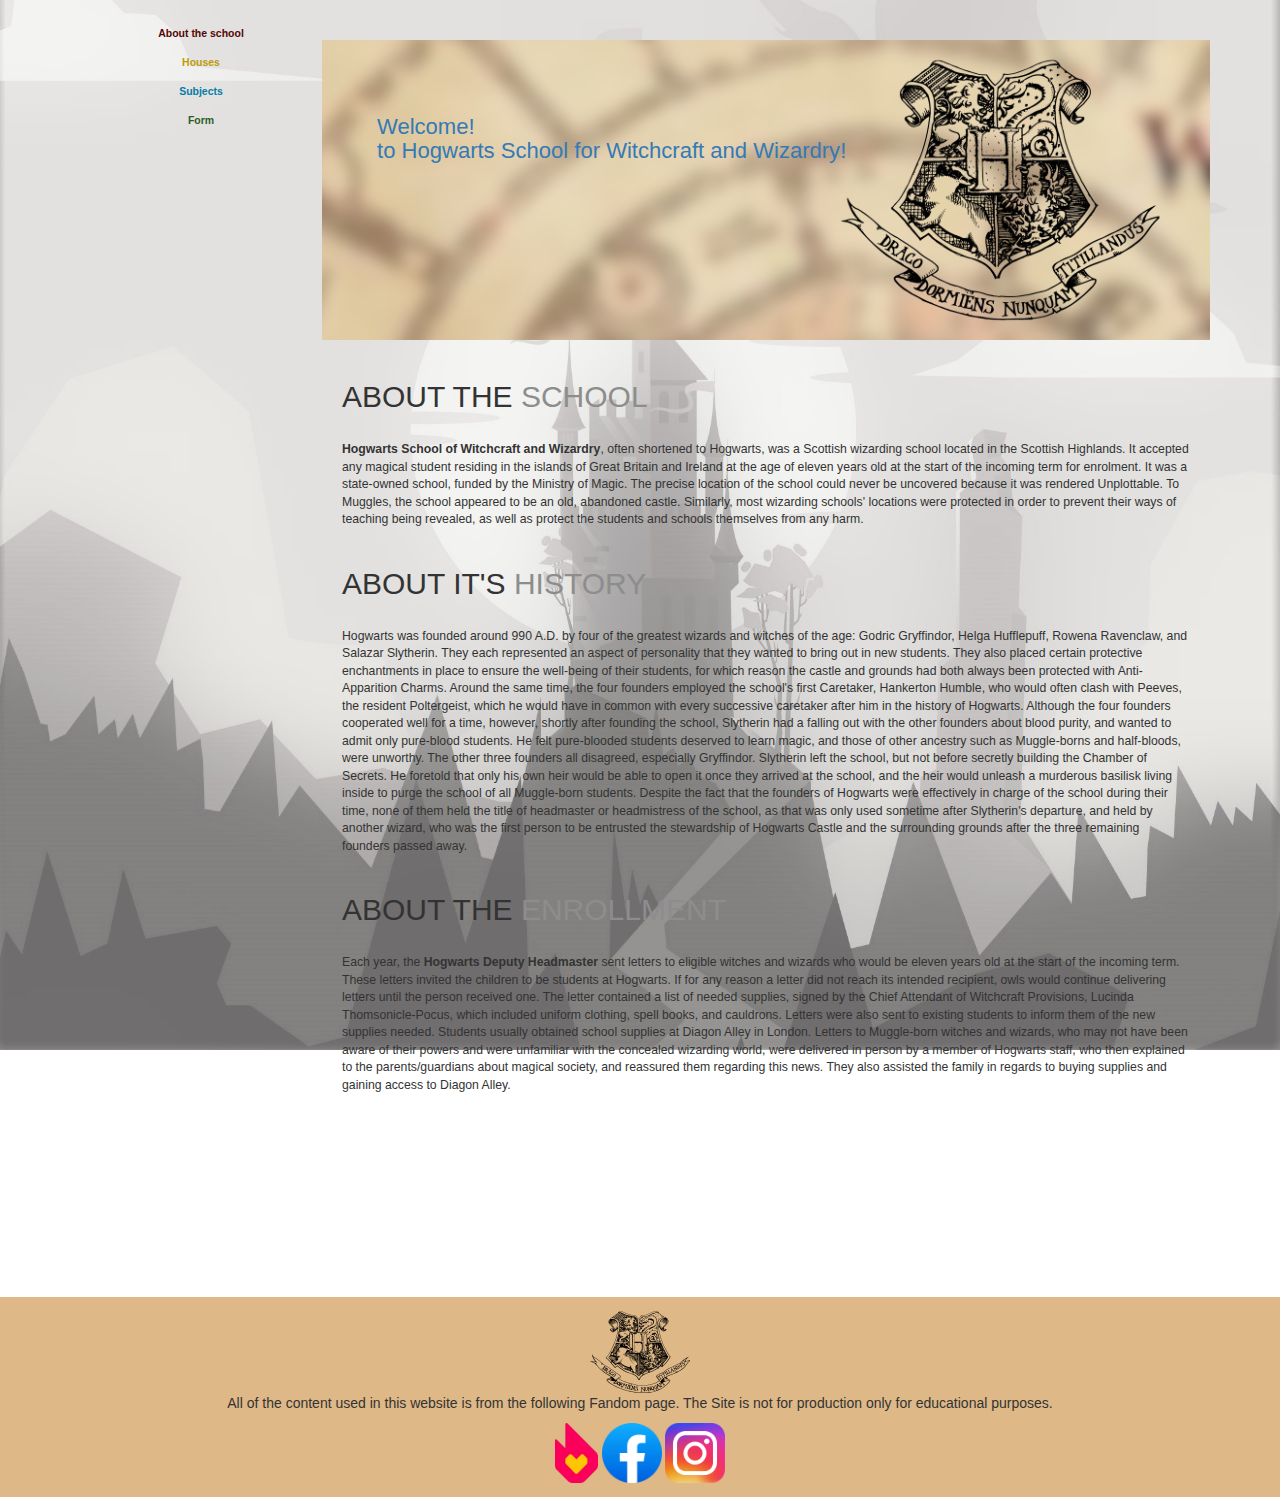
==== Web1/index.html @ 034255fa "Upload final" ====
<!DOCTYPE html>
<html lang="en">
  <head>
    <title>Hogwarts | About Us</title>
    <meta charset="utf-8" />
    <link rel="stylesheet" href="css/style.css" type="text/css" media="all" />

    <script src="https://ajax.googleapis.com/ajax/libs/jquery/3.6.4/jquery.min.js"></script>

    <link
      rel="stylesheet"
      href="https://maxcdn.bootstrapcdn.com/bootstrap/3.4.1/css/bootstrap.min.css"
    />
  </head>
  <body id="page1">
    <main>
      <!-- START PAGE SOURCE -->
      <div class="container">
        <aside>
          <div id="includeNavbar"></div>
        </aside>
        <section id="content">
          <a id="banner-link" href="#">
            <div id="banner">
              <h1>
                Welcome!
                <span>to Hogwarts School for Witchcraft and Wizardry!</span>
              </h1>
            </div>
          </a>
          <div class="inside">
            <h2>About the <span>School</span></h2>
            <p>
              <strong> Hogwarts School of Witchcraft and Wizardry</strong>,
              often shortened to Hogwarts, was a Scottish wizarding school
              located in the Scottish Highlands. It accepted any magical student
              residing in the islands of Great Britain and Ireland at the age of
              eleven years old at the start of the incoming term for enrolment.
              It was a state-owned school, funded by the Ministry of Magic. The
              precise location of the school could never be uncovered because it
              was rendered Unplottable. To Muggles, the school appeared to be an
              old, abandoned castle. Similarly, most wizarding schools'
              locations were protected in order to prevent their ways of
              teaching being revealed, as well as protect the students and
              schools themselves from any harm.
            </p>

            <h2>About it's <span>History</span></h2>
            <p>
              Hogwarts was founded around 990 A.D. by four of the greatest
              wizards and witches of the age: Godric Gryffindor, Helga
              Hufflepuff, Rowena Ravenclaw, and Salazar Slytherin. They each
              represented an aspect of personality that they wanted to bring out
              in new students. They also placed certain protective enchantments
              in place to ensure the well-being of their students, for which
              reason the castle and grounds had both always been protected with
              Anti-Apparition Charms. Around the same time, the four founders
              employed the school's first Caretaker, Hankerton Humble, who would
              often clash with Peeves, the resident Poltergeist, which he would
              have in common with every successive caretaker after him in the
              history of Hogwarts. Although the four founders cooperated well
              for a time, however, shortly after founding the school, Slytherin
              had a falling out with the other founders about blood purity, and
              wanted to admit only pure-blood students. He felt pure-blooded
              students deserved to learn magic, and those of other ancestry such
              as Muggle-borns and half-bloods, were unworthy. The other three
              founders all disagreed, especially Gryffindor. Slytherin left the
              school, but not before secretly building the Chamber of Secrets.
              He foretold that only his own heir would be able to open it once
              they arrived at the school, and the heir would unleash a murderous
              basilisk living inside to purge the school of all Muggle-born
              students. Despite the fact that the founders of Hogwarts were
              effectively in charge of the school during their time, none of
              them held the title of headmaster or headmistress of the school,
              as that was only used sometime after Slytherin's departure, and
              held by another wizard, who was the first person to be entrusted
              the stewardship of Hogwarts Castle and the surrounding grounds
              after the three remaining founders passed away.
            </p>
            <h2>About the <span>Enrollment</span></h2>
            <p>
              Each year, the
              <strong> Hogwarts Deputy Headmaster </strong>
              sent letters to eligible witches and wizards who would be eleven
              years old at the start of the incoming term. These letters invited
              the children to be students at Hogwarts. If for any reason a
              letter did not reach its intended recipient, owls would continue
              delivering letters until the person received one. The letter
              contained a list of needed supplies, signed by the Chief Attendant
              of Witchcraft Provisions, Lucinda Thomsonicle-Pocus, which
              included uniform clothing, spell books, and cauldrons. Letters
              were also sent to existing students to inform them of the new
              supplies needed. Students usually obtained school supplies at
              Diagon Alley in London. Letters to Muggle-born witches and
              wizards, who may not have been aware of their powers and were
              unfamiliar with the concealed wizarding world, were delivered in
              person by a member of Hogwarts staff, who then explained to the
              parents/guardians about magical society, and reassured them
              regarding this news. They also assisted the family in regards to
              buying supplies and gaining access to Diagon Alley.
            </p>
          </div>
        </section>
      </div>
    </main>
    <footer>
      <div id="includeFooter"></div>
    </footer>
  </body>
  <script>
    $(function () {
      $("#includeFooter").load("./Footer.html");
      $("#includeNavbar").load("./Navbar.html");
    });
  </script>
</html>
---- Web1/css/style.css ----
body {
  font-family: Arial, Helvetica, sans-serif;
  font-size: 160%;
  line-height: 1em;
  /* color: #454545; */
  min-width: 100%;
  background: url(../images/324663-P9MYAD-576.jpg) no-repeat center center fixed;
  -webkit-background-size: cover;
  -moz-background-size: cover;
  -o-background-size: cover;
  background-size: cover;
  position: absolute;
}
html {
  font-family: Arial, Helvetica, sans-serif;
  min-width: 940px;
}
.container {
  display: flex;
  margin: 20px;
  width: auto;
  overflow: hidden;
  font-size: 0.875em;
  padding-bottom: 11em;
}
section#content {
  float: left;
  width: 80%;
}
aside {
  width: 20%;
  margin-right: 30px;
  padding: 5px 0 0 0;
}
input,
select,
textarea {
  font-family: Arial, Helvetica, sans-serif;
  font-size: 1em;
  vertical-align: middle;
  font-weight: normal;
}
fieldset {
  border: 0;
}
.navbar {
  display: flex;
  flex-direction: column;
  align-items: center;
  padding-bottom: 37px;
}
.navbar li {
  font-weight: bold;
  font-size: 0.857em;
  padding-bottom: 8px;
  margin-bottom: 6px;
}

.navbar li a {
  text-decoration: none;
}

.subjects li {
  width: 100%;
  overflow: hidden;
  vertical-align: top;
  line-height: 1.429em;
  padding-top: 18px;
}
.subjects li img {
  float: left;
  margin-right: 22px;
  height: auto;
  width: auto;
}
.img-box {
  overflow: hidden;
  padding-bottom: 20px;
  backdrop-filter: blur(10px);
}
.img-box img {
  float: left;
  margin: 0 2em 2em 0;
  max-width: 100%;
  height: auto;
}
.extra-wrap {
  overflow: hidden;
}
p {
  margin-bottom: 16px;
  line-height: 1.429em;
}
#banner {
  min-height: 300px;
  background: url(../images/download_resized.png) no-repeat left top;
  background-position: right;
}
#banner h1 {
  font-size: 1.8em;
  padding: 75px 0 0 55px;
}
#banner h1 span {
  display: block;
}
#banner h1 span a {
  text-decoration: none;
}

a {
  color: black;
  outline: none;
}
a#link-about {
  color: #540806;
}
a#link-houses {
  color: #be9c08;
}
a#link-subjects {
  color: #047da6;
}
a#link-form {
  color: #2b5f29;
}
a.actual {
  color: #70635b;
}
a:hover {
  text-decoration: none;
}

h2 {
  font-size: 1.5em;
  line-height: 1.2em;
  text-transform: uppercase;
  margin-bottom: 20px;
}
h2 span {
  color: #8d8d8d;
}
h2 span.grif {
  color: #9b0a06;
}
h2 span.huffle {
  color: #be9c08;
}
h2 span.ravenc {
  color: #047da6;
}
h2 span.slyth {
  color: #2b5f29;
}
h3 {
  font-size: 1.25em;
  line-height: 1.2em;
  text-transform: uppercase;
  margin-bottom: 15px;
}
h4 {
  font-size: 1em;
  margin-bottom: 5px;
}
h4 a {
  text-decoration: none;
}
h4 a:hover {
  color: #ff7b01;
}
.link {
  position: absolute;
  right: 0;
  top: 159px;
}
#content .inside {
  padding: 20px 20px 20px;
}
#content .inside p {
  width: 100%;
  vertical-align: top;
  line-height: 1.429em;
  padding-top: 18px;
  padding-bottom: 18px;
}

.png.grif {
  border: 0.3em solid #9b0a06;
}
.png.rav {
  border: 0.3em solid #047da6;
}
.png.huf {
  border: 0.3em solid #be9c08;
}
.png.sly {
  border: 0.3em solid #2b5f29;
}

footer {
  display: block;
  padding: 1em;
  background-color: burlywood;
  text-align: center;
}

div.videoWrapper {
  display: flex;
  justify-content: center;
}
video {
  padding-top: 2em;
  padding-bottom: 2em;
}

a {
  outline: none;
}

.ext-links a {
  text-decoration: none;
}
.ext-links img {
  height: 60px;
}

.extra-wrap {
  zoom: 1;
}
ul {
  list-style: none;
}

caption:hover {
  cursor: pointer;
}

details {
  border-radius: 4px;
  padding: 0.5em 0.5em 0;
}

summary {
  font-weight: bold;
  padding: 0.5em;
}

details[open] {
  padding: 0.5em;
}

details[open] summary {
  border-bottom: 1px solid #aaa;
  margin-bottom: 0.5em;
}
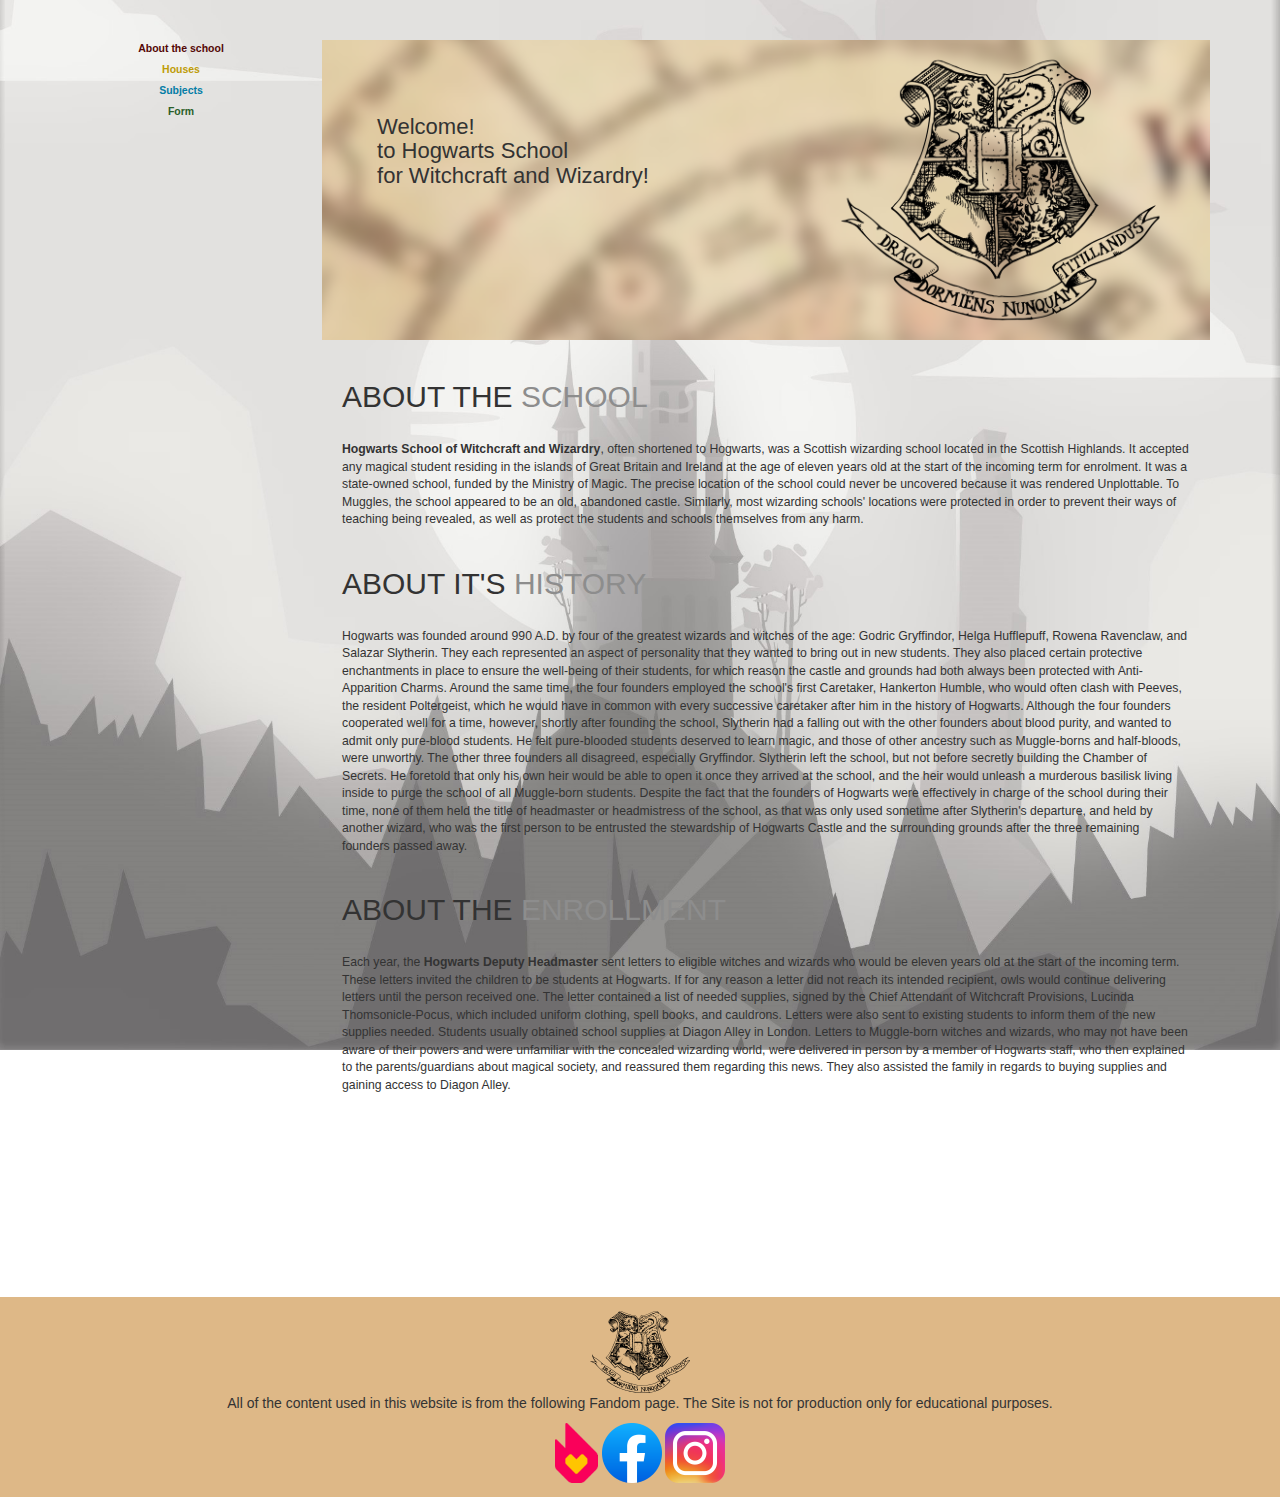
==== commit ed0a5cf8: "Some finalization" ====
--- a/Web1/index.html
+++ b/Web1/index.html
@@ -4,9 +4,7 @@
     <title>Hogwarts | About Us</title>
     <meta charset="utf-8" />
     <link rel="stylesheet" href="css/style.css" type="text/css" media="all" />
-
     <script src="https://ajax.googleapis.com/ajax/libs/jquery/3.6.4/jquery.min.js"></script>
-
     <link
       rel="stylesheet"
       href="https://maxcdn.bootstrapcdn.com/bootstrap/3.4.1/css/bootstrap.min.css"
@@ -20,14 +18,15 @@
           <div id="includeNavbar"></div>
         </aside>
         <section id="content">
-          <a id="banner-link" href="#">
-            <div id="banner">
-              <h1>
-                Welcome!
-                <span>to Hogwarts School for Witchcraft and Wizardry!</span>
-              </h1>
-            </div>
-          </a>
+          <div id="banner">
+            <h1>
+              Welcome!
+              <br />
+              to Hogwarts School
+              <br />
+              for Witchcraft and Wizardry!
+            </h1>
+          </div>
           <div class="inside">
             <h2>About the <span>School</span></h2>
             <p>
@@ -109,8 +108,8 @@
   </body>
   <script>
     $(function () {
-      $("#includeFooter").load("./Footer.html");
-      $("#includeNavbar").load("./Navbar.html");
+      $("#includeFooter").load("./components/Footer.html");
+      $("#includeNavbar").load("./components/Navbar.html");
     });
   </script>
 </html>
--- a/Web1/css/style.css
+++ b/Web1/css/style.css
@@ -15,6 +15,7 @@
   font-family: Arial, Helvetica, sans-serif;
   min-width: 940px;
 }
+
 .container {
   display: flex;
   margin: 20px;
@@ -30,7 +31,7 @@
 aside {
   width: 20%;
   margin-right: 30px;
-  padding: 5px 0 0 0;
+  padding: 0 0 0 0;
 }
 input,
 select,
@@ -47,12 +48,12 @@
   display: flex;
   flex-direction: column;
   align-items: center;
-  padding-bottom: 37px;
+  padding-left: 0;
+  margin-top: 20px;
 }
 .navbar li {
   font-weight: bold;
   font-size: 0.857em;
-  padding-bottom: 8px;
   margin-bottom: 6px;
 }
 
@@ -212,15 +213,8 @@
   padding-bottom: 2em;
 }
 
-a {
-  outline: none;
-}
-
-.ext-links a {
-  text-decoration: none;
-}
-.ext-links img {
-  height: 60px;
+a #extLink {
+  text-decoration: none;
 }
 
 .extra-wrap {
@@ -228,6 +222,7 @@
 }
 ul {
   list-style: none;
+  margin-top: 12.25px;
 }
 
 caption:hover {
@@ -252,3 +247,7 @@
   border-bottom: 1px solid #aaa;
   margin-bottom: 0.5em;
 }
+
+.extLink {
+  text-decoration: none;
+}
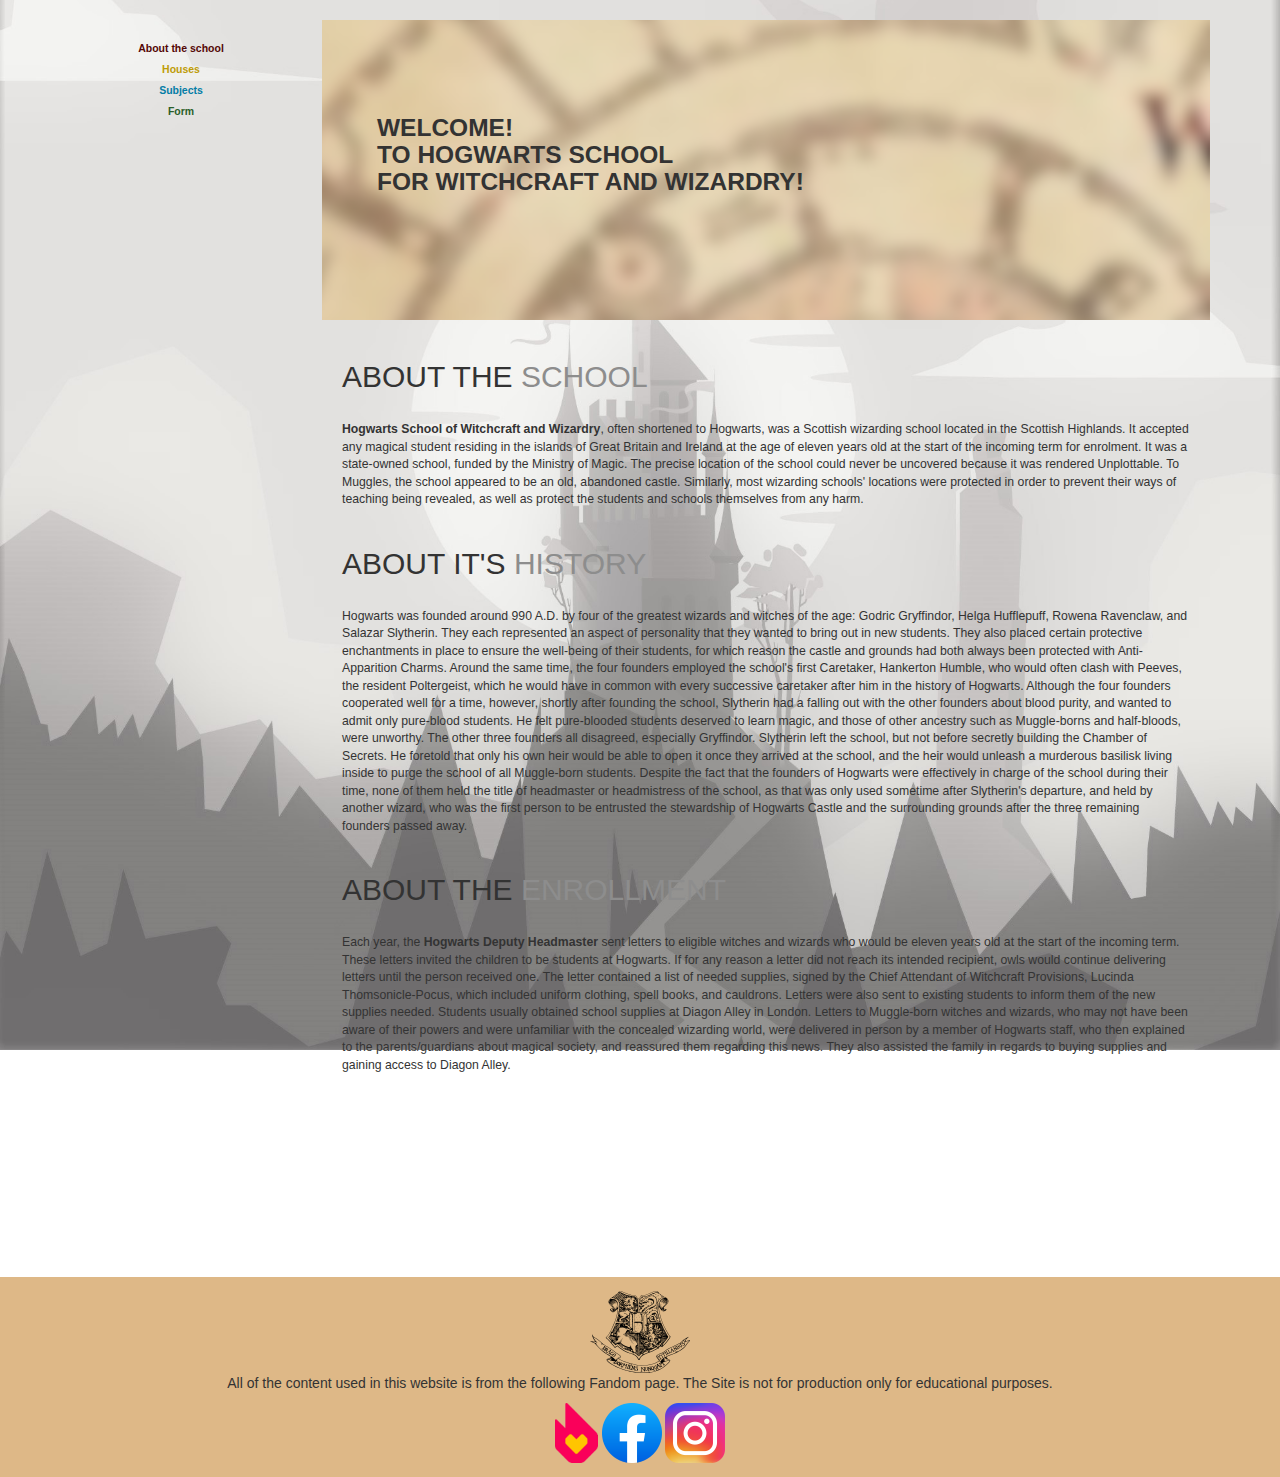
==== commit b9ef20d3: "Update" ====
--- a/Web1/index.html
+++ b/Web1/index.html
@@ -9,6 +9,12 @@
       rel="stylesheet"
       href="https://maxcdn.bootstrapcdn.com/bootstrap/3.4.1/css/bootstrap.min.css"
     />
+    <script>
+      $(function () {
+        $("#includeFooter").load("./components/Footer.html");
+        $("#includeNavbar").load("./components/Navbar.html");
+      });
+    </script>
   </head>
   <body id="page1">
     <main>
@@ -106,10 +112,4 @@
       <div id="includeFooter"></div>
     </footer>
   </body>
-  <script>
-    $(function () {
-      $("#includeFooter").load("./components/Footer.html");
-      $("#includeNavbar").load("./components/Navbar.html");
-    });
-  </script>
 </html>
--- a/Web1/css/style.css
+++ b/Web1/css/style.css
@@ -4,10 +4,7 @@
   line-height: 1em;
   /* color: #454545; */
   min-width: 100%;
-  background: url(../images/324663-P9MYAD-576.jpg) no-repeat center center fixed;
-  -webkit-background-size: cover;
-  -moz-background-size: cover;
-  -o-background-size: cover;
+  background: url(../images/bg.jpg) no-repeat center center fixed;
   background-size: cover;
   position: absolute;
 }
@@ -93,19 +90,30 @@
   line-height: 1.429em;
 }
 #banner {
+  display: flex;
+  flex-direction: row;
   min-height: 300px;
-  background: url(../images/download_resized.png) no-repeat left top;
+  background: url(../images/bannerBg.png) no-repeat left top;
   background-position: right;
 }
 #banner h1 {
-  font-size: 1.8em;
+  font-size: 2em;
+  font-weight: bold;
   padding: 75px 0 0 55px;
+  text-transform: uppercase;
 }
 #banner h1 span {
   display: block;
 }
 #banner h1 span a {
   text-decoration: none;
+}
+#banner img {
+  height: 80%;
+  width: auto;
+  justify-self: center;
+  align-self: center;
+  padding: 2em 2em 2em 2em;
 }
 
 a {
@@ -151,22 +159,6 @@
 }
 h2 span.slyth {
   color: #2b5f29;
-}
-h3 {
-  font-size: 1.25em;
-  line-height: 1.2em;
-  text-transform: uppercase;
-  margin-bottom: 15px;
-}
-h4 {
-  font-size: 1em;
-  margin-bottom: 5px;
-}
-h4 a {
-  text-decoration: none;
-}
-h4 a:hover {
-  color: #ff7b01;
 }
 .link {
   position: absolute;
@@ -211,15 +203,14 @@
 video {
   padding-top: 2em;
   padding-bottom: 2em;
+  width: 80%;
+  height: auto;
 }
 
 a #extLink {
   text-decoration: none;
 }
 
-.extra-wrap {
-  zoom: 1;
-}
 ul {
   list-style: none;
   margin-top: 12.25px;
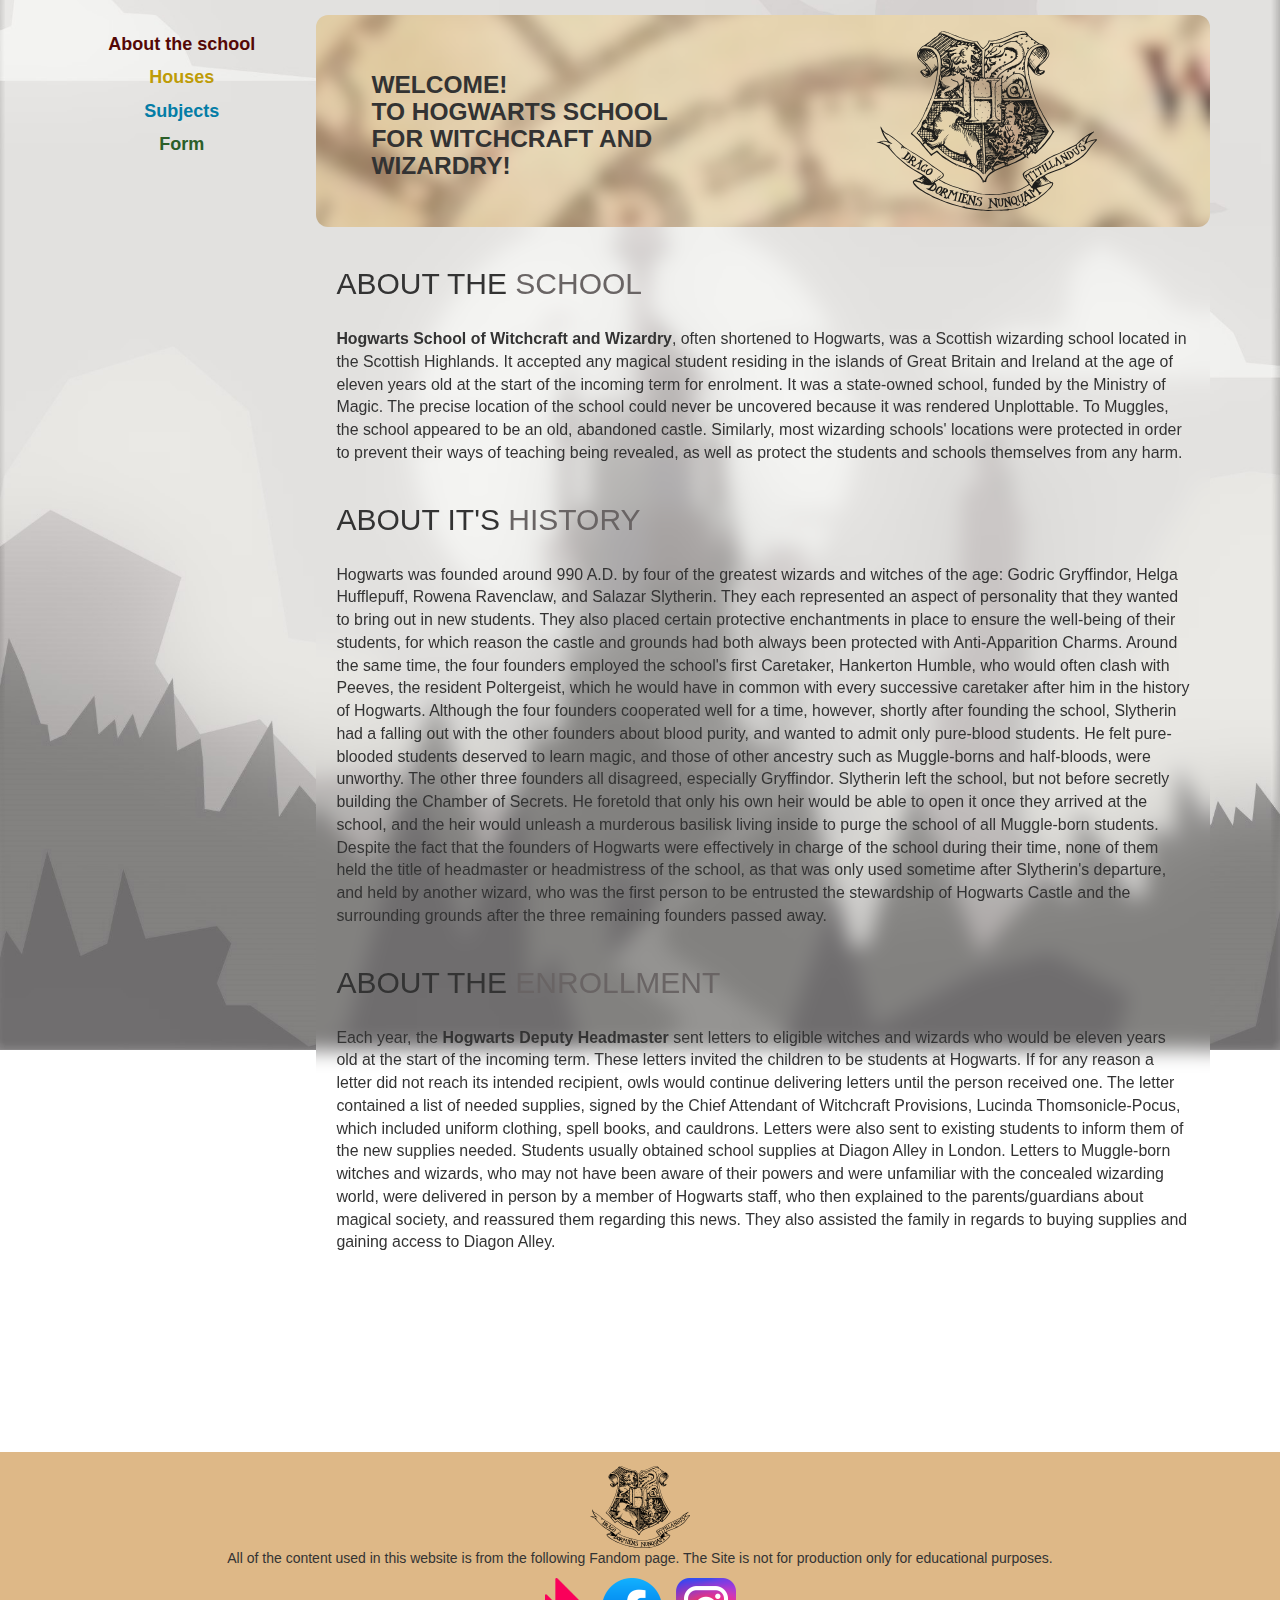
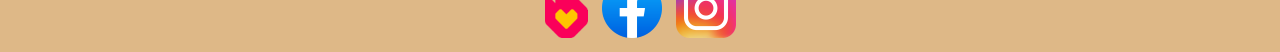
==== commit 5655932b: "Changes" ====
--- a/Web1/index.html
+++ b/Web1/index.html
@@ -15,6 +15,7 @@
         $("#includeNavbar").load("./components/Navbar.html");
       });
     </script>
+    <link href="https://fonts.cdnfonts.com/css/harry-potter" rel="stylesheet" />
   </head>
   <body id="page1">
     <main>
@@ -25,13 +26,20 @@
         </aside>
         <section id="content">
           <div id="banner">
-            <h1>
-              Welcome!
-              <br />
-              to Hogwarts School
-              <br />
-              for Witchcraft and Wizardry!
-            </h1>
+            <div class="col">
+              <h1>
+                Welcome!
+                <br />
+                to Hogwarts School
+                <br />
+                for Witchcraft and Wizardry!
+              </h1>
+            </div>
+            <div class="col">
+              <figure>
+                <img src="images/logo4banner.svg" />
+              </figure>
+            </div>
           </div>
           <div class="inside">
             <h2>About the <span>School</span></h2>
--- a/Web1/css/style.css
+++ b/Web1/css/style.css
@@ -10,12 +10,12 @@
 }
 html {
   font-family: Arial, Helvetica, sans-serif;
-  min-width: 940px;
+  min-width: 58.75em;
 }
 
 .container {
   display: flex;
-  margin: 20px;
+  margin: 1.25em;
   width: auto;
   overflow: hidden;
   font-size: 0.875em;
@@ -27,7 +27,7 @@
 }
 aside {
   width: 20%;
-  margin-right: 30px;
+  margin-right: 1.875em;
   padding: 0 0 0 0;
 }
 input,
@@ -46,16 +46,20 @@
   flex-direction: column;
   align-items: center;
   padding-left: 0;
-  margin-top: 20px;
+  margin-top: 1.25em;
 }
 .navbar li {
   font-weight: bold;
   font-size: 0.857em;
-  margin-bottom: 6px;
-}
-
+  margin-bottom: 0.75em;
+}
 .navbar li a {
   text-decoration: none;
+}
+
+.navbar span {
+  font-family: "Harry Potter", sans-serif;
+  font-size: large;
 }
 
 .subjects li {
@@ -74,7 +78,6 @@
 .img-box {
   overflow: hidden;
   padding-bottom: 20px;
-  backdrop-filter: blur(10px);
 }
 .img-box img {
   float: left;
@@ -92,27 +95,34 @@
 #banner {
   display: flex;
   flex-direction: row;
-  min-height: 300px;
+  justify-items: center;
+  align-items: center;
   background: url(../images/bannerBg.png) no-repeat left top;
   background-position: right;
-}
+  border-radius: 1em;
+}
+#banner {
+  height: 17.285125em;
+  width: 100%;
+}
+.col {
+  display: flex;
+  align-items: center;
+  flex-direction: column;
+  flex-basis: 100%;
+  flex: 1;
+}
+
 #banner h1 {
   font-size: 2em;
   font-weight: bold;
-  padding: 75px 0 0 55px;
+  padding: 0 0 0 55px;
   text-transform: uppercase;
-}
-#banner h1 span {
-  display: block;
-}
-#banner h1 span a {
-  text-decoration: none;
+  font-family: "Harry Potter", sans-serif;
 }
 #banner img {
-  height: 80%;
-  width: auto;
-  justify-self: center;
-  align-self: center;
+  height: auto;
+  width: 22em;
   padding: 2em 2em 2em 2em;
 }
 
@@ -146,7 +156,7 @@
   margin-bottom: 20px;
 }
 h2 span {
-  color: #8d8d8d;
+  color: #696464;
 }
 h2 span.grif {
   color: #9b0a06;
@@ -167,6 +177,7 @@
 }
 #content .inside {
   padding: 20px 20px 20px;
+  backdrop-filter: blur(10px);
 }
 #content .inside p {
   width: 100%;
@@ -174,6 +185,10 @@
   line-height: 1.429em;
   padding-top: 18px;
   padding-bottom: 18px;
+  font-size: 1.3em;
+}
+#content .inside h2 {
+  font-family: "Harry Potter", sans-serif;
 }
 
 .png.grif {
@@ -206,8 +221,15 @@
   width: 80%;
   height: auto;
 }
-
-a #extLink {
+.extLinks {
+  align-items: center;
+  display: flex;
+  flex-direction: row;
+  gap: 1em;
+  justify-content: center;
+  align-items: center;
+}
+.extLink {
   text-decoration: none;
 }
 
@@ -220,14 +242,14 @@
   cursor: pointer;
 }
 
-details {
-  border-radius: 4px;
+caption details {
   padding: 0.5em 0.5em 0;
 }
 
 summary {
   font-weight: bold;
   padding: 0.5em;
+  font-size: medium;
 }
 
 details[open] {
@@ -242,3 +264,18 @@
 .extLink {
   text-decoration: none;
 }
+
+th {
+  font-weight: 900;
+}
+td {
+  font-weight: 700;
+}
+
+input.margined {
+  margin: 0.5em 0 0.5em 0;
+}
+
+div.margined {
+  margin: 0.5em 0 0.5em 0;
+}
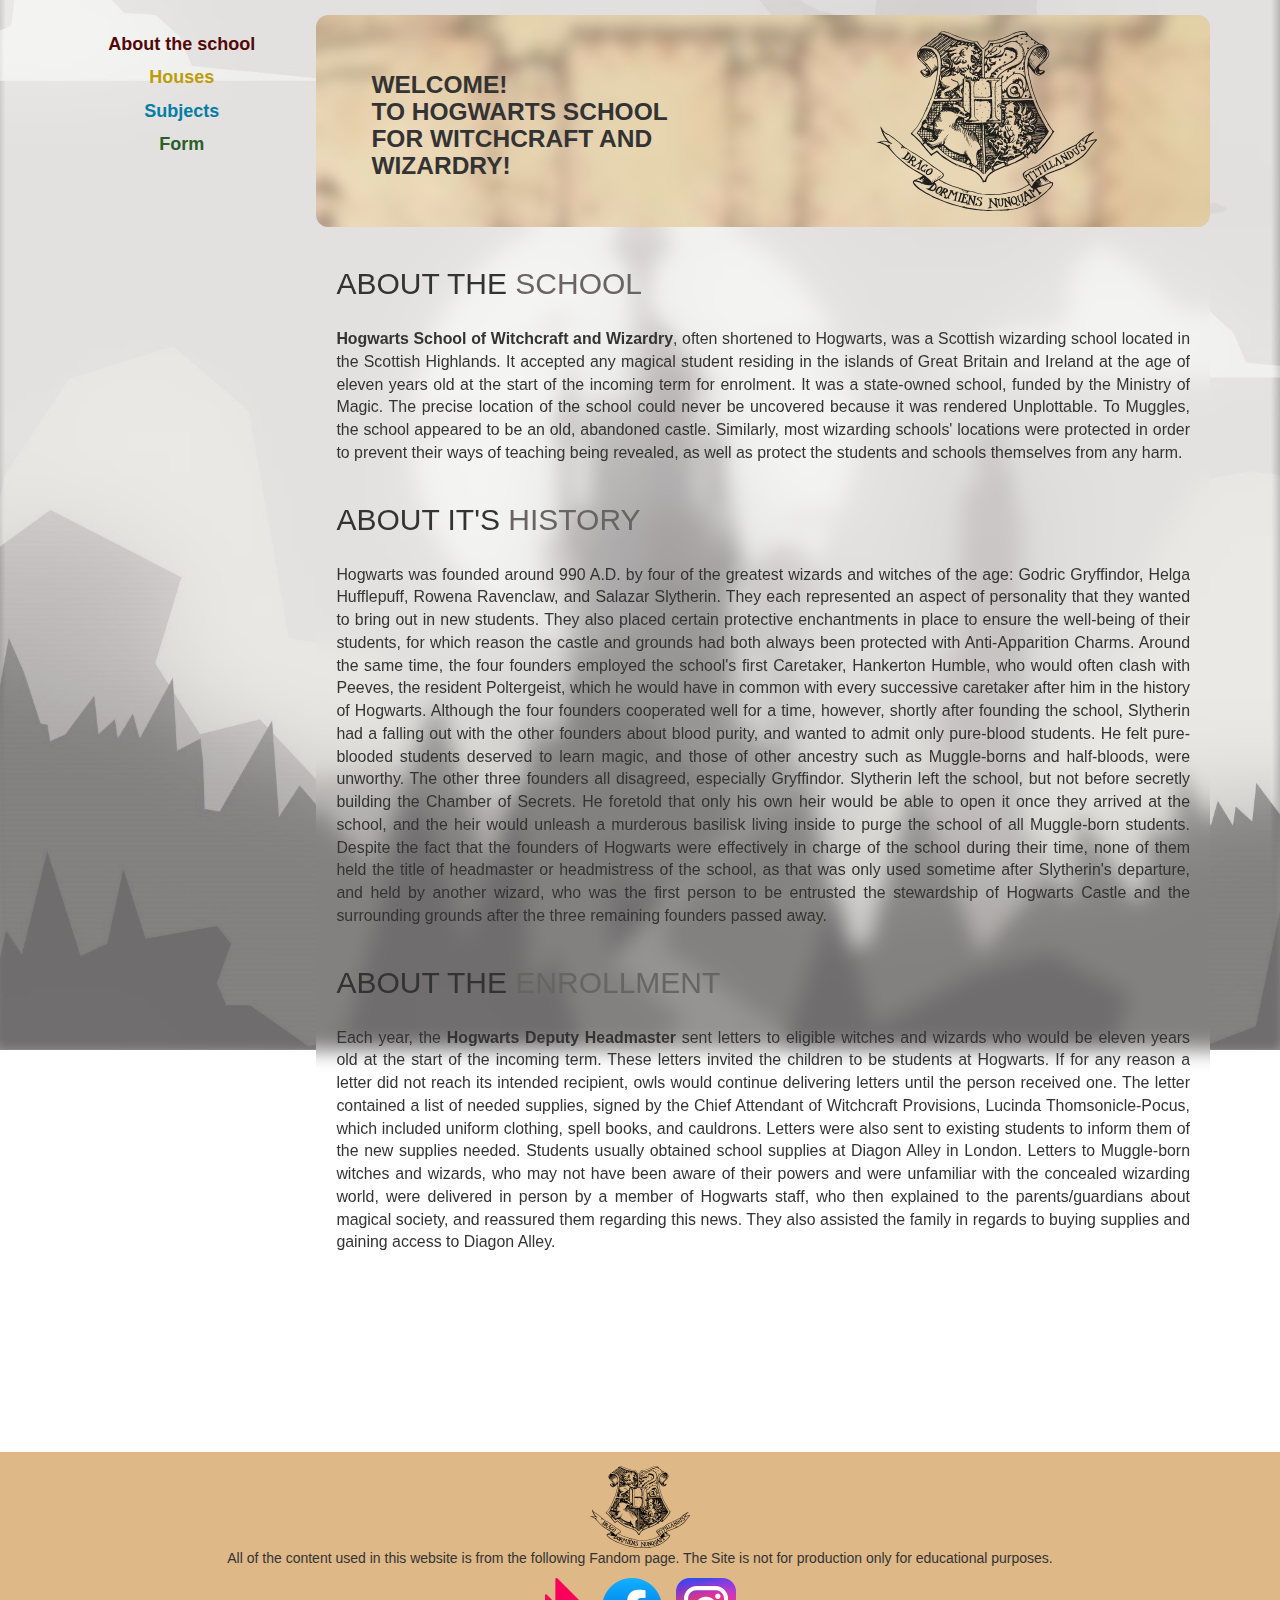
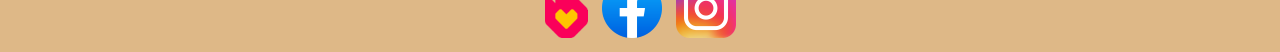
==== commit c616bf0f: "almost final changes" ====
--- a/Web1/index.html
+++ b/Web1/index.html
@@ -37,7 +37,10 @@
             </div>
             <div class="col">
               <figure>
-                <img src="images/logo4banner.svg" />
+                <img
+                  alt="Icon which shows Hogwarts' logo"
+                  src="images/logo4banner.svg"
+                />
               </figure>
             </div>
           </div>
--- a/Web1/css/style.css
+++ b/Web1/css/style.css
@@ -91,13 +91,14 @@
 p {
   margin-bottom: 16px;
   line-height: 1.429em;
+  text-align: justify;
 }
 #banner {
   display: flex;
   flex-direction: row;
   justify-items: center;
   align-items: center;
-  background: url(../images/bannerBg.png) no-repeat left top;
+  background: url(../images/bannerBg.png) no-repeat left top !important;
   background-position: right;
   border-radius: 1em;
 }
@@ -210,6 +211,9 @@
   background-color: burlywood;
   text-align: center;
 }
+footer p {
+  text-align: center;
+}
 
 div.videoWrapper {
   display: flex;
@@ -279,3 +283,15 @@
 div.margined {
   margin: 0.5em 0 0.5em 0;
 }
+
+@media print {
+  #includeFooter {
+    display: none;
+  }
+  #side {
+    display: none;
+  }
+}
+textarea {
+  resize: vertical;
+}
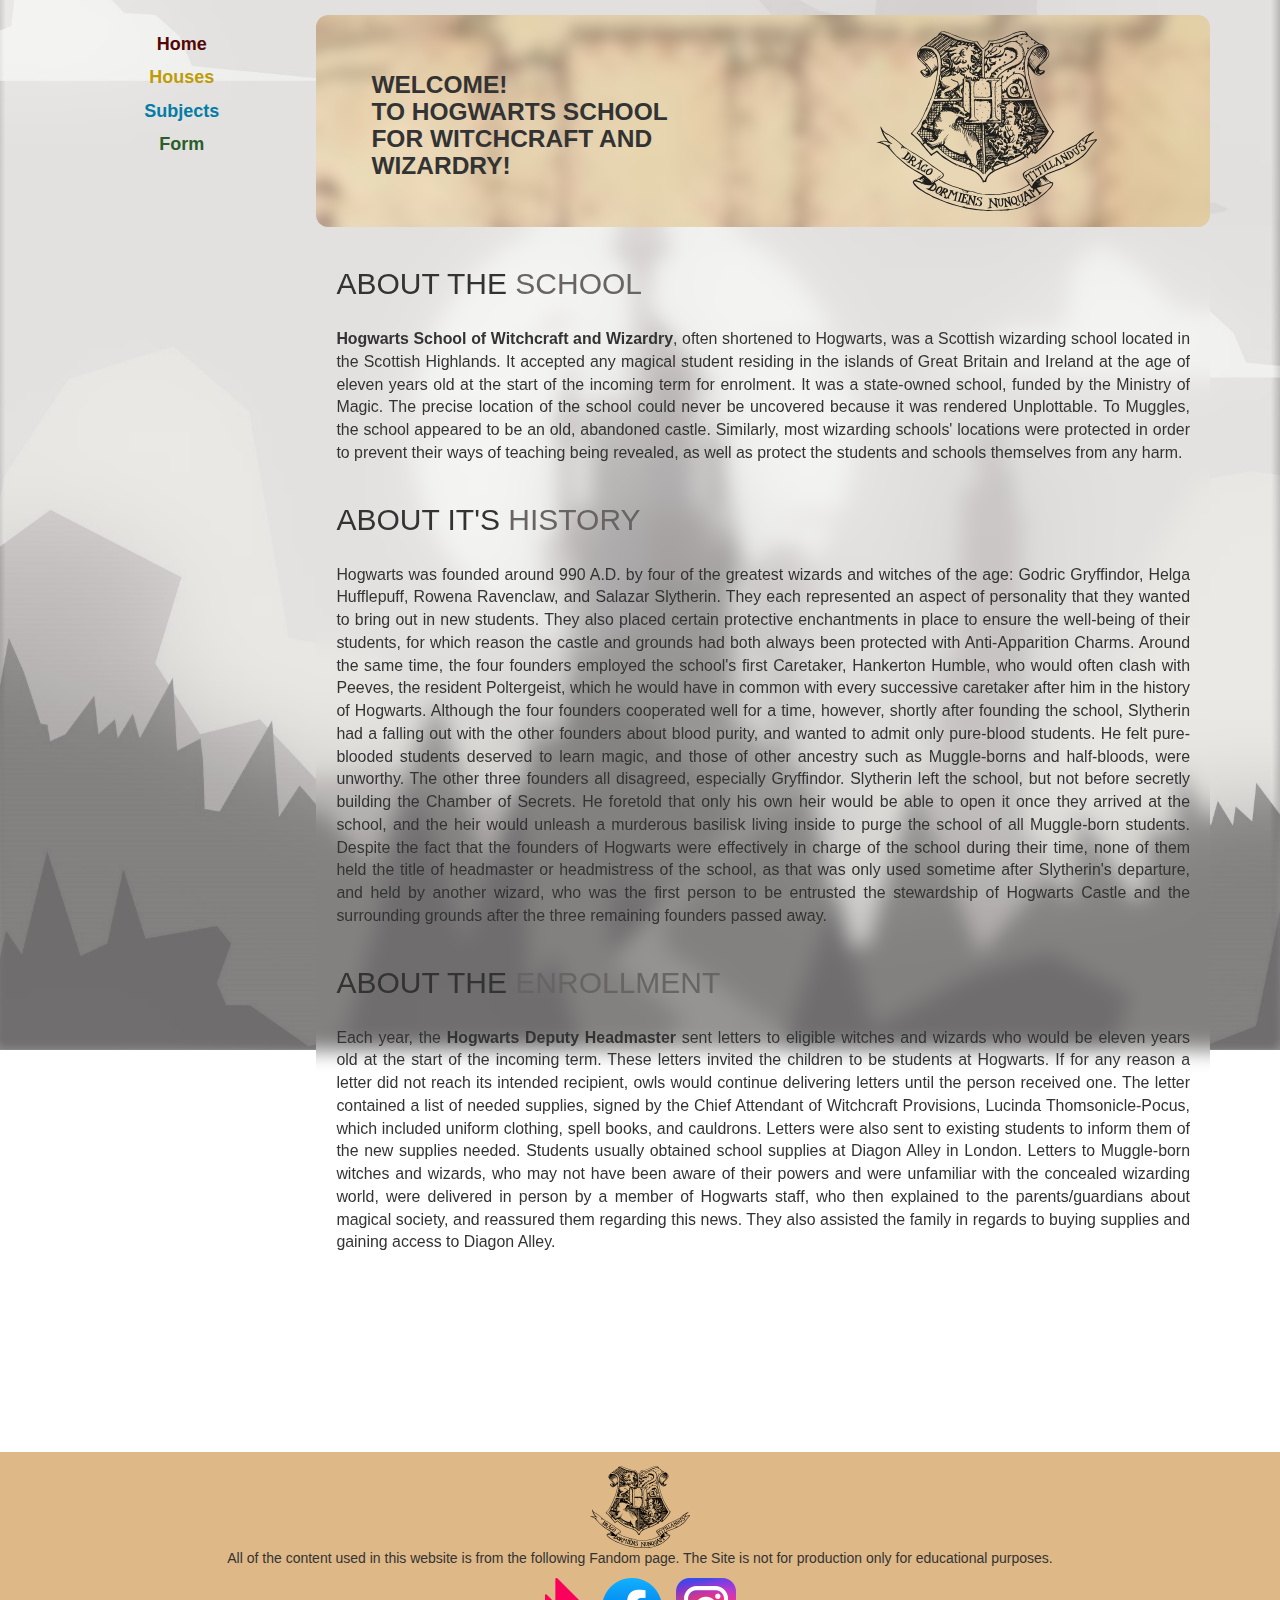
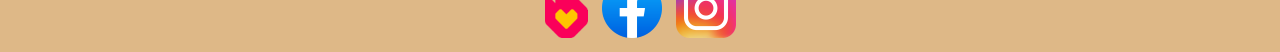
==== commit 1679bc43: "add almost final" ====
--- a/Web1/index.html
+++ b/Web1/index.html
@@ -3,6 +3,7 @@
   <head>
     <title>Hogwarts | About Us</title>
     <meta charset="utf-8" />
+    <meta name="viewport" content="width=device-width, initial-scale=1.0" />
     <link rel="stylesheet" href="css/style.css" type="text/css" media="all" />
     <script src="https://ajax.googleapis.com/ajax/libs/jquery/3.6.4/jquery.min.js"></script>
     <link
@@ -17,6 +18,7 @@
     </script>
     <link href="https://fonts.cdnfonts.com/css/harry-potter" rel="stylesheet" />
   </head>
+
   <body id="page1">
     <main>
       <!-- START PAGE SOURCE -->
--- a/Web1/css/style.css
+++ b/Web1/css/style.css
@@ -1,15 +1,9 @@
 body {
   font-family: Arial, Helvetica, sans-serif;
-  font-size: 160%;
-  line-height: 1em;
-  /* color: #454545; */
-  min-width: 100%;
   background: url(../images/bg.jpg) no-repeat center center fixed;
   background-size: cover;
-  position: absolute;
 }
 html {
-  font-family: Arial, Helvetica, sans-serif;
   min-width: 58.75em;
 }
 
@@ -22,7 +16,6 @@
   padding-bottom: 11em;
 }
 section#content {
-  float: left;
   width: 80%;
 }
 aside {
@@ -62,19 +55,6 @@
   font-size: large;
 }
 
-.subjects li {
-  width: 100%;
-  overflow: hidden;
-  vertical-align: top;
-  line-height: 1.429em;
-  padding-top: 18px;
-}
-.subjects li img {
-  float: left;
-  margin-right: 22px;
-  height: auto;
-  width: auto;
-}
 .img-box {
   overflow: hidden;
   padding-bottom: 20px;
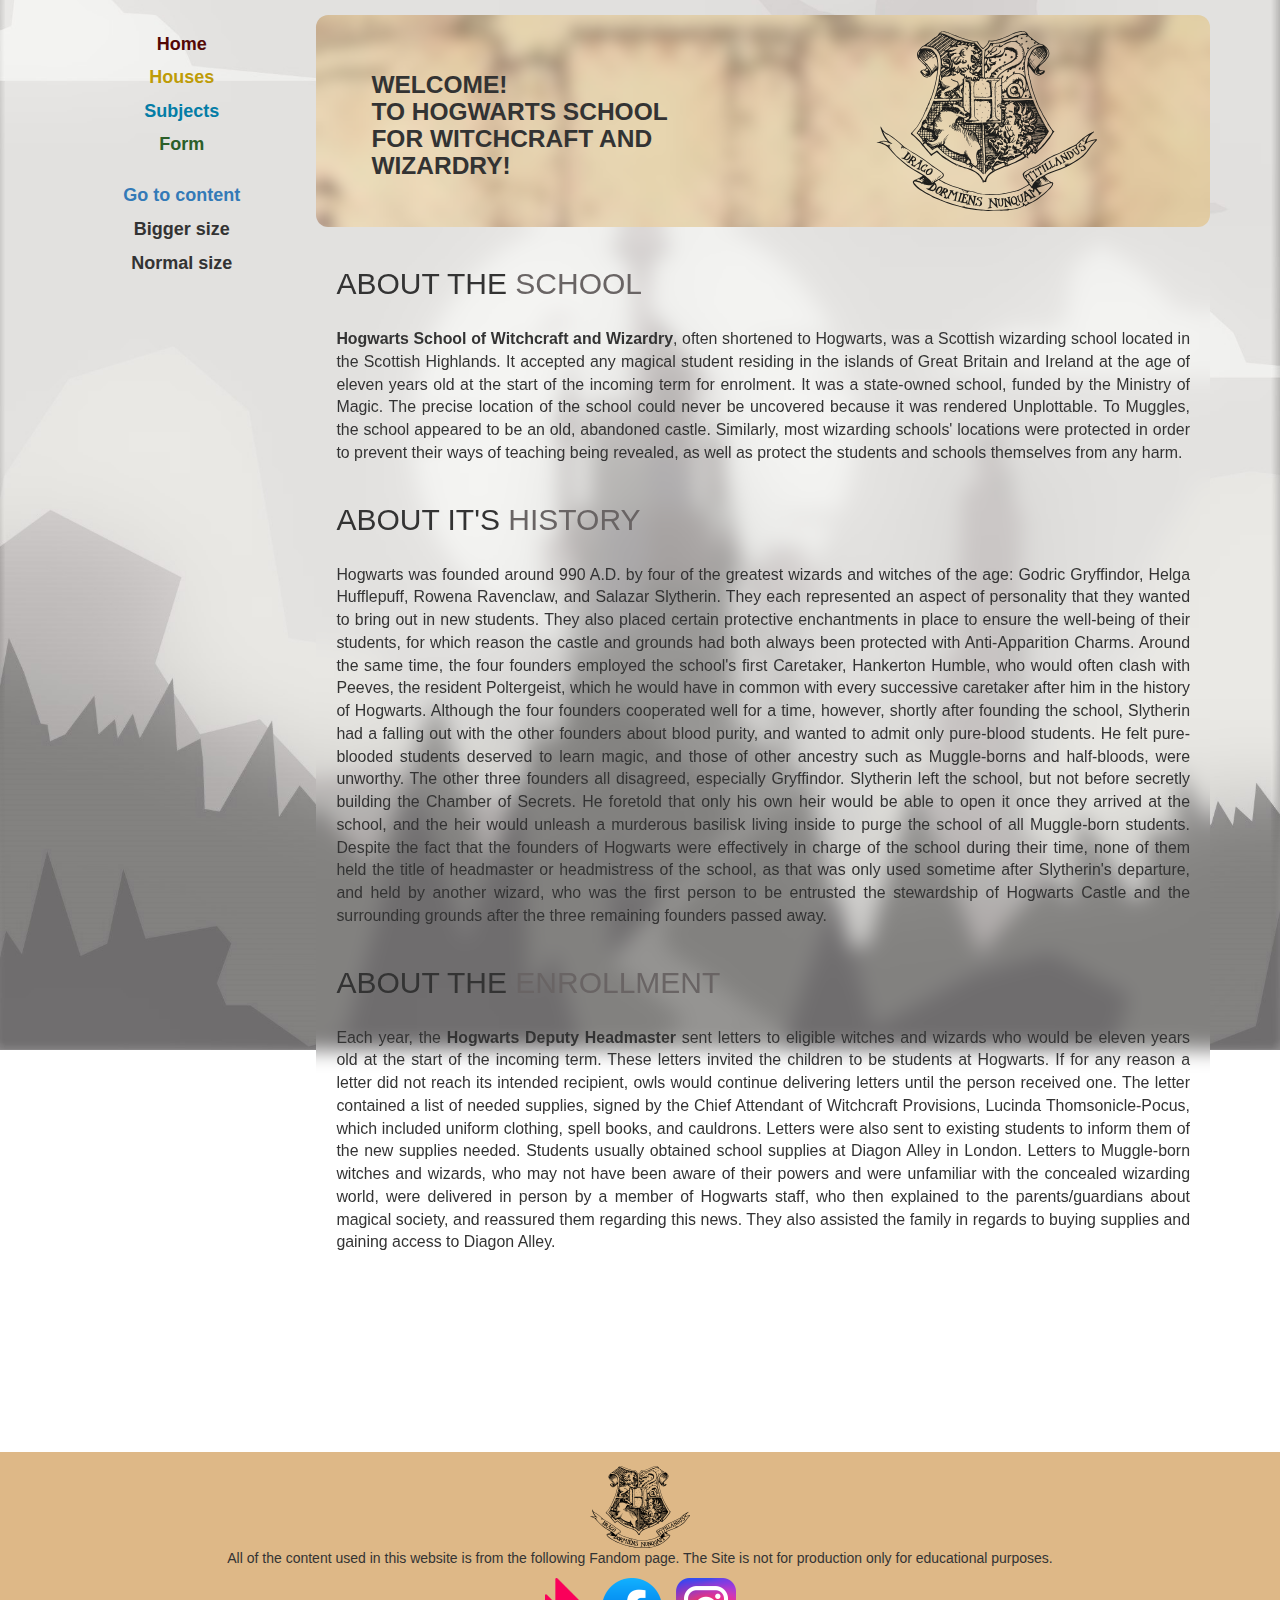
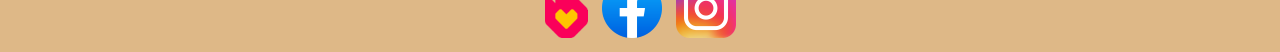
==== commit cfa0548d: "feedback changes" ====
--- a/Web1/index.html
+++ b/Web1/index.html
@@ -46,7 +46,7 @@
               </figure>
             </div>
           </div>
-          <div class="inside">
+          <div id="mainContent" class="inside">
             <h2>About the <span>School</span></h2>
             <p>
               <strong> Hogwarts School of Witchcraft and Wizardry</strong>,
--- a/Web1/css/style.css
+++ b/Web1/css/style.css
@@ -6,7 +6,6 @@
 html {
   min-width: 58.75em;
 }
-
 .container {
   display: flex;
   margin: 1.25em;
@@ -126,9 +125,6 @@
 a.actual {
   color: #70635b;
 }
-a:hover {
-  text-decoration: none;
-}
 
 h2 {
   font-size: 1.5em;
@@ -143,7 +139,7 @@
   color: #9b0a06;
 }
 h2 span.huffle {
-  color: #be9c08;
+  color: #8d7404;
 }
 h2 span.ravenc {
   color: #047da6;
@@ -205,6 +201,11 @@
   width: 80%;
   height: auto;
 }
+iframe {
+  padding-top: 2em;
+  padding-bottom: 2em;
+  width: 80%;
+}
 .extLinks {
   align-items: center;
   display: flex;
@@ -228,20 +229,26 @@
 
 caption details {
   padding: 0.5em 0.5em 0;
+}
+
+li.sizechange:hover {
+  cursor: pointer;
 }
 
 summary {
   font-weight: bold;
   padding: 0.5em;
   font-size: medium;
+  color: black;
 }
 
 details[open] {
   padding: 0.5em;
+  color: black;
 }
 
 details[open] summary {
-  border-bottom: 1px solid #aaa;
+  border-bottom: 1px solid #000000;
   margin-bottom: 0.5em;
 }
 
@@ -275,3 +282,13 @@
 textarea {
   resize: vertical;
 }
+
+#navbar li#jumpToContent {
+  position: absolute;
+  left: -9999px;
+}
+
+#navbar li#jumpToContent a:focus {
+  position: static;
+  background-color: white;
+}
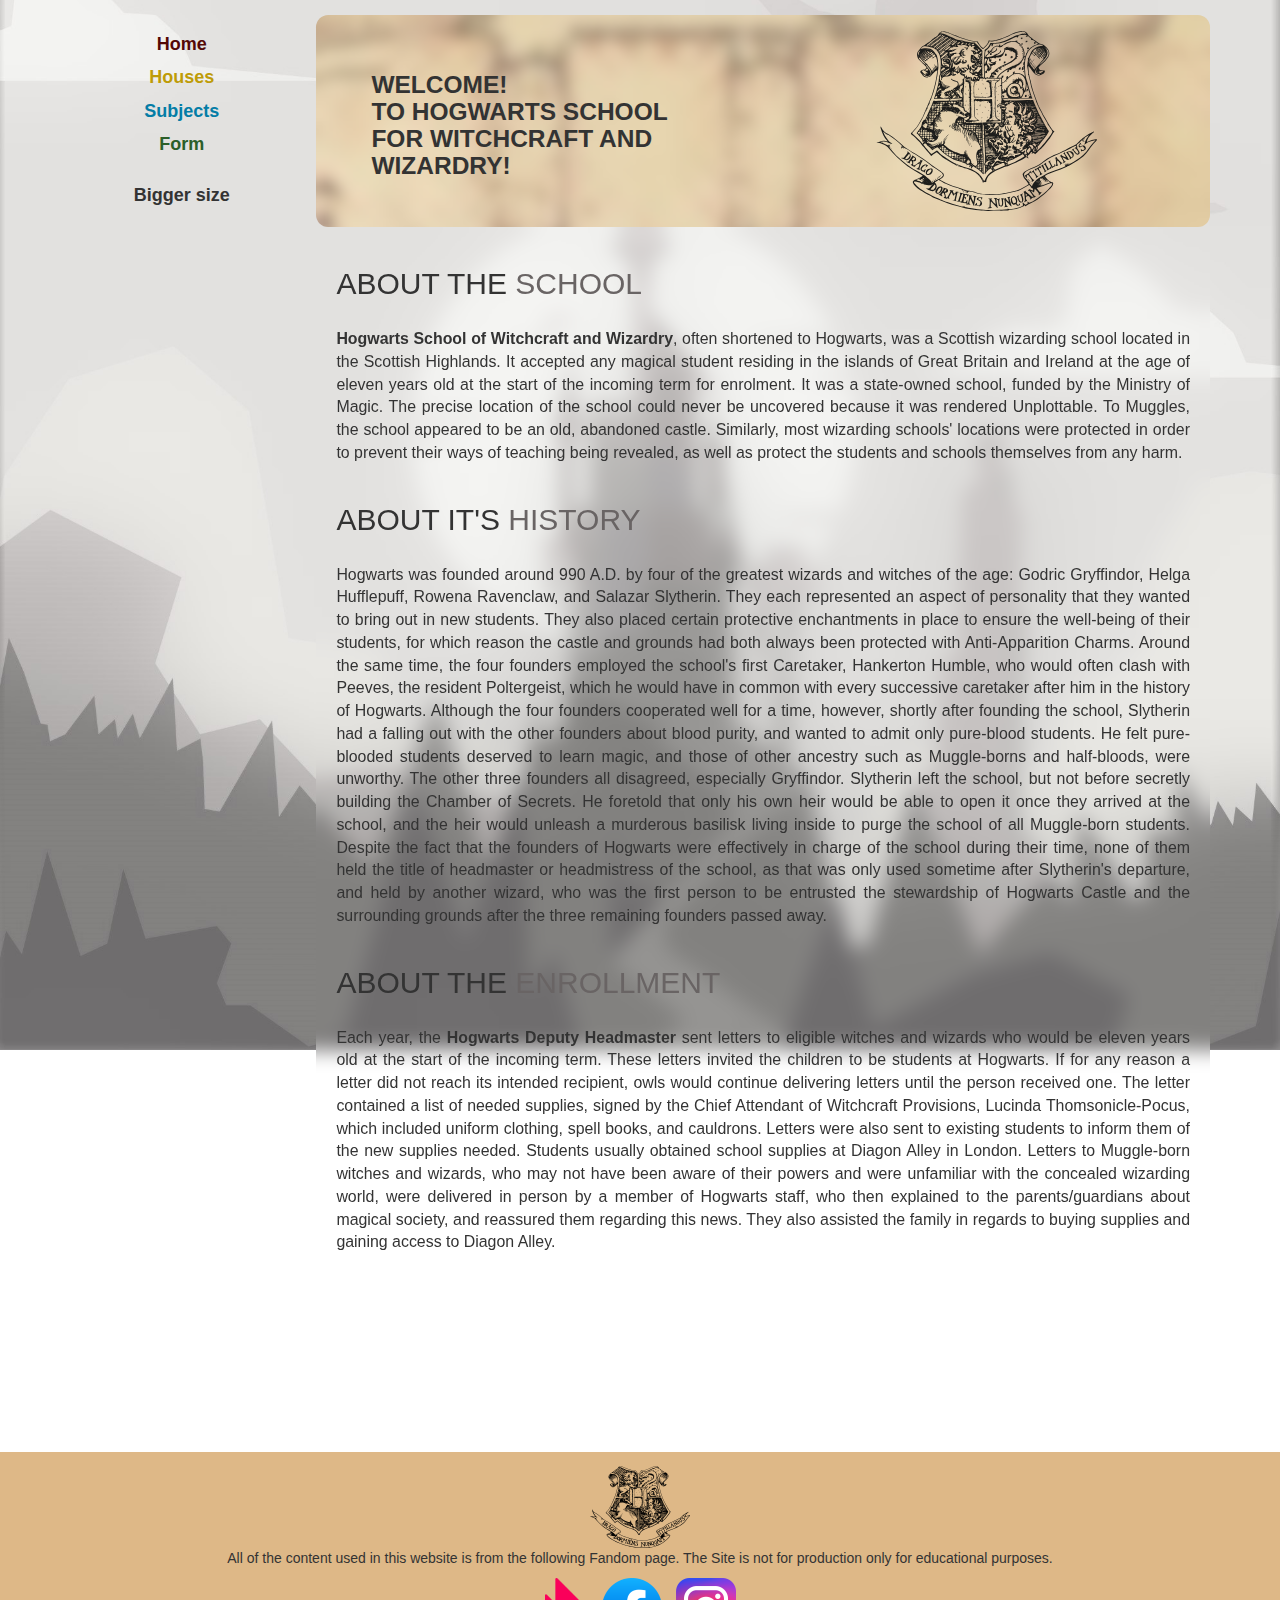
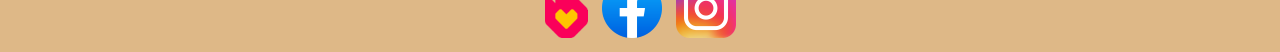
==== commit 32e7e581: "finalize hopefully" ====
--- a/Web1/index.html
+++ b/Web1/index.html
@@ -10,21 +10,67 @@
       rel="stylesheet"
       href="https://maxcdn.bootstrapcdn.com/bootstrap/3.4.1/css/bootstrap.min.css"
     />
+    <link href="https://fonts.cdnfonts.com/css/harry-potter" rel="stylesheet" />
     <script>
-      $(function () {
-        $("#includeFooter").load("./components/Footer.html");
-        $("#includeNavbar").load("./components/Navbar.html");
+      $(document).ready(function () {
+        document
+          .getElementById("#sizechange2")
+          .style.setProperty("display", "none");
       });
     </script>
-    <link href="https://fonts.cdnfonts.com/css/harry-potter" rel="stylesheet" />
   </head>
 
   <body id="page1">
+    <a id="skipTo" href="#mainContent">Skip to content</a>
     <main>
       <!-- START PAGE SOURCE -->
       <div class="container">
         <aside>
-          <div id="includeNavbar"></div>
+          <nav>
+            <ul class="navbar">
+              <li>
+                <span><a id="link-about" href="./index.html">Home</a></span>
+              </li>
+              <li>
+                <span><a id="link-houses" href="./Houses.html">Houses</a></span>
+              </li>
+              <li>
+                <span
+                  ><a id="link-subjects" href="./Subjects.html"
+                    >Subjects</a
+                  ></span
+                >
+              </li>
+              <li>
+                <span><a id="link-form" href="./Form.html">Form</a></span>
+              </li>
+              <br />
+              <li id="#sizechange1" class="sizechange">
+                <div>
+                  <span
+                    onclick="document.body.style.fontSize = '20px'
+                    document.getElementById('#sizechange1').style.setProperty('display', 'none');
+                    document.getElementById('#sizechange2').style.setProperty('display', 'block');
+                    "
+                  >
+                    Bigger size
+                  </span>
+                </div>
+              </li>
+              <li id="#sizechange2" class="sizechange">
+                <span>
+                  <div
+                    onclick="document.body.style.fontSize = '14px'
+                document.getElementById('#sizechange2').style.setProperty('display', 'none');
+                document.getElementById('#sizechange1').style.setProperty('display', 'block');   
+                  "
+                  >
+                    Normal size
+                  </div>
+                </span>
+              </li>
+            </ul>
+          </nav>
         </aside>
         <section id="content">
           <div id="banner">
@@ -122,7 +168,40 @@
       </div>
     </main>
     <footer>
-      <div id="includeFooter"></div>
+      <div>
+        <a href="./index.html">
+          <img src="./images/logo4footer.png" alt="indexLogo" />
+        </a>
+        <p>
+          All of the content used in this website is from the following Fandom
+          page. The Site is not for production only for educational purposes.
+        </p>
+        <div class="extLinks">
+          <a
+            class="extLink"
+            href="https://harrypotter.fandom.com/wiki/Main_Page"
+            target="_blank"
+          >
+            <img class="extLink" src="./images/fandomlogo.svg.png" />
+          </a>
+
+          <a
+            class="extLink"
+            href="https://facebook.com/EverythingHPUniverse/"
+            target="_blank"
+          >
+            <img class="extLink" src="./images/facebooklogo.svg.png" />
+          </a>
+
+          <a
+            class="extLink"
+            href="https://www.instagram.com/harrypotterfilm/"
+            target="_blank"
+          >
+            <img class="extLink" src="images/insta.png" />
+          </a>
+        </div>
+      </div>
     </footer>
   </body>
 </html>
--- a/Web1/css/style.css
+++ b/Web1/css/style.css
@@ -19,6 +19,7 @@
 }
 aside {
   width: 20%;
+  min-width: 10%;
   margin-right: 1.875em;
   padding: 0 0 0 0;
 }
@@ -80,6 +81,7 @@
   background: url(../images/bannerBg.png) no-repeat left top !important;
   background-position: right;
   border-radius: 1em;
+  height: 100%;
 }
 #banner {
   height: 17.285125em;
@@ -193,18 +195,42 @@
 
 div.videoWrapper {
   display: flex;
-  justify-content: center;
+  flex-direction: column;
+  align-items: center;
+  align-content: center;
 }
 video {
   padding-top: 2em;
   padding-bottom: 2em;
-  width: 80%;
+  width: 100%;
   height: auto;
 }
-iframe {
+
+div.iframeWrapper {
+  position: relative;
+  width: 100%;
+  padding-top: 56.25%;
+}
+
+div.iframeWrapper > iframe {
+  position: absolute;
+  top: 0;
+  left: 0;
+  width: 100%;
+  height: 100%;
+}
+
+iframe.aspect {
+  position: absolute;
+  top: 0;
+  left: 0;
+  bottom: 0;
+  right: 0;
   padding-top: 2em;
   padding-bottom: 2em;
   width: 80%;
+  height: 100%;
+  aspect-ratio: 800/533;
 }
 .extLinks {
   align-items: center;
@@ -278,17 +304,34 @@
   #side {
     display: none;
   }
+  div.videoWrapper {
+    display: none;
+  }
+  iframe {
+    display: none;
+  }
 }
 textarea {
   resize: vertical;
 }
 
-#navbar li#jumpToContent {
+a#skipTo {
   position: absolute;
   left: -9999px;
 }
 
-#navbar li#jumpToContent a:focus {
+a#skipTo:focus {
   position: static;
   background-color: white;
 }
+
+#navbar ul li#jumpToContent a {
+  position: absolute;
+  left: -9999px;
+  text-align: center;
+}
+
+#navbar ul li#jumpToContent a:focus {
+  position: static;
+  background-color: white;
+}
